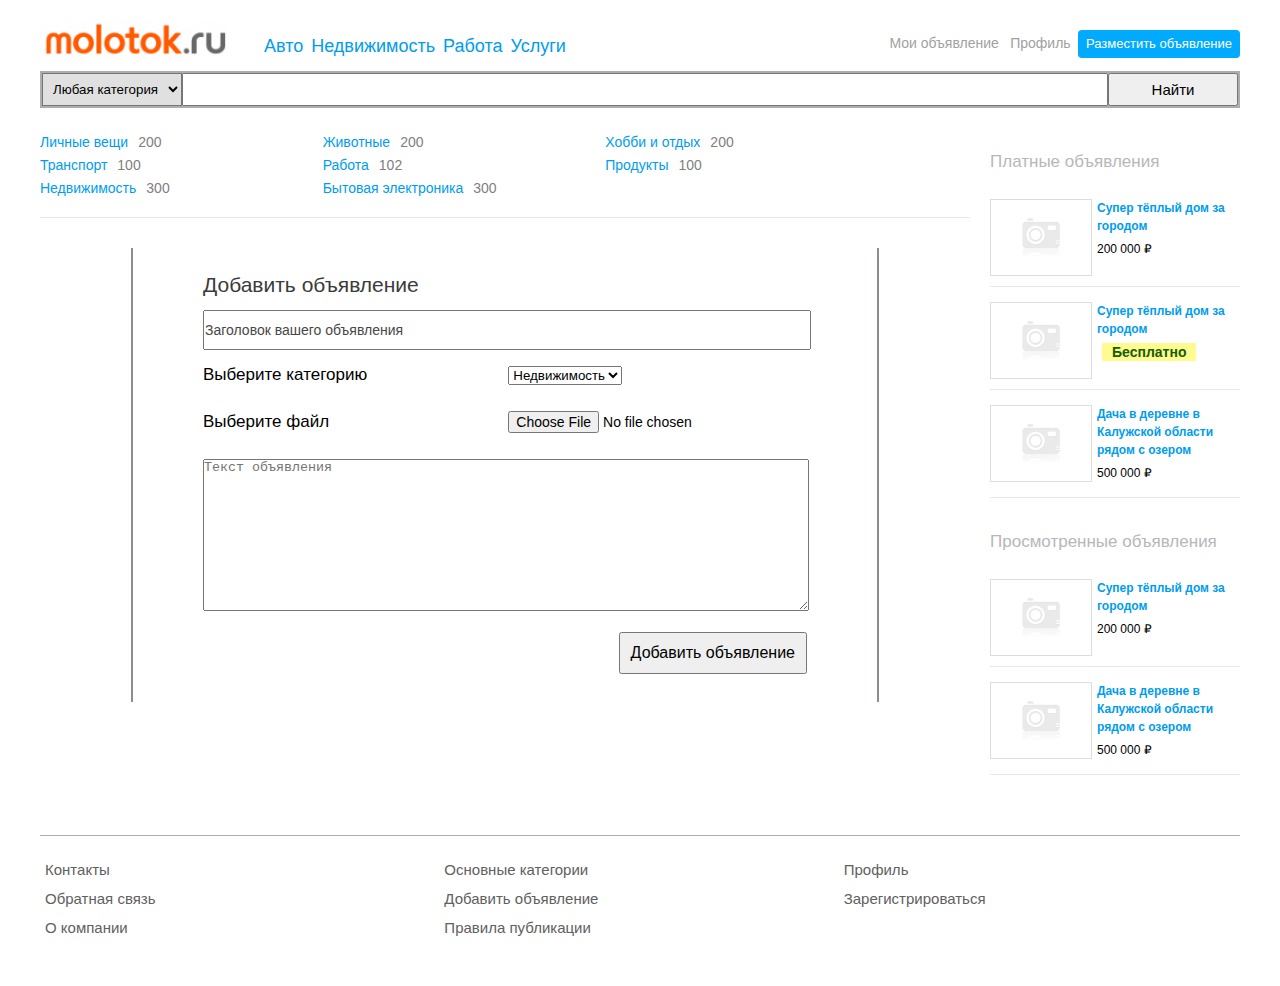
==== adv-create.html @ 5778dcbf "create adv form" ====
<!DOCTYPE html>
<html>

<head>
    <meta charset="utf-8" />
    <!--[if lt IE 9]><script src="https://cdnjs.cloudflare.com/ajax/libs/html5shiv/3.7.3/html5shiv.min.js"></script><![endif]-->
    <title>Доска объявлений</title>
    <meta name="keywords" content="" />
    <meta name="description" content="" />
    <link href="css/style.css" rel="stylesheet">
    <link href="css/search.css" rel="stylesheet">
    <link href="css/advert.css" rel="stylesheet">
    <link href="css/form.css" rel="stylesheet">
</head>

<body>
    <div class="wrapper">

        <header class="header">
            <div class="block-header">

                <div class="block-header-logo">
                    <a href="./index.html"> <img src="./images/logo.png" /></a>
                </div>
                <div class="block-header-category">
                    <ul>

                        <li><a href="#">Авто</a></li>
                        <li><a href="#">Недвижимость</a></li>
                        <li><a href="#">Работа</a></li>
                        <li><a href="#">Услуги</a></li>
                    </ul>
                </div>
                <div class="block-header-profile">
                    <a href="#" class="block-buttom my-adv">Мои объявление</a>
                    <a href="#" class="block-buttom profile">Профиль</a>
                    <button class="block-buttom create">Разместить объявление</button>
                </div>
            </div>

            <form class="block-search">
                <select class="block-search-select" name="category">
                            <option value="0">Любая категория</option>
                            <option value="1">Транспорт</option>
                            <option value="2">Недвижимость</option>
                        </select>
                <input class="block-search-input" value="" maxlength="50" name="search" />
                <button class="block-search-send">Найти</button>
            </form>
        </header>
        <!-- .header-->

        <div class="middle">

            <div class="container">
                <main class="content">

                    <div class="category">
                        <div>
                            <ul>
                                <li><a href="#">Личные вещи<span>200</span></a></li>
                                <li><a href="#">Транспорт<span>100</span></a></li>
                                <li><a href="#">Недвижимость<span>300</span></a></li>
                            </ul>
                        </div>
                        <div>
                            <ul>
                                <li><a href="#">Животные<span>200</span></a></li>
                                <li><a href="#">Работа<span>102</span></a></li>
                                <li><a href="#">Бытовая электроника<span>300</span></a></li>
                            </ul>
                        </div>
                        <div>
                            <ul>
                                <li><a href="#">Хобби и отдых<span>200</span></a></li>
                                <li><a href="#">Продукты<span>100</span></a></li>
                            </ul>
                        </div>

                    </div>
                    
                    <div class="registration">
                       
                        <form class="advert-form advert-form-add" method="POST" action="/add" enctype="multipart/form-data">
                            <div class="advert-form_title">
                                Добавить объявление
                            
                            </div>
                            <div>
                                <input type="text" maxlength="24" placeholder="Заголовок вашего объявления" name="title"/>
                            </div>
                            <div class="advert-form-category">
                                <label class="label">Выберите категорию</label>
                                
                                   <select>
                                       <option value="0">Все категории</option>
                                       <option selected="selected" value="4">Недвижимость</option>
                                       <option value="7">Авто</option>
                                       <option value="9">Работа</option>
                                   </select> 
                                
                            </div>
                            <div class="advert-form-file">
                                <label>Выберите файл</label>
                                
                                    <input type="file" name="image"/>
                                
                            </div>
                            <div class="advert-form-body">
                                <textarea name="body" placeholder="Текст объявления" rows="10" ></textarea>
                            </div>

                            
                            <div class="advert-form_button">
                                <button type="submit"> Добавить объявление</button>
                            </div>
                        
                        </form>

                    </div>

                </main>
                <!-- .content -->
            </div>
            <!-- .container-->

            <aside class="right-sidebar">

                <div class="advert-title">Платные объявления</div>

                <div class="advert-sidebar">
                    <div class="card-mini" id="1">
                        <div class="card-mini-preview">
                            <img src="./images/default.jpg" />
                        </div>
                        <div class="card-info">
                            <div class="card-mini-title">
                                Супер тёплый дом за городом
                            </div>
                            <div class="card-mini-cost">
                                200 000 ₽
                            </div>
                        </div>
                    </div>

                    <div class="card-mini" id="1">
                        <div class="card-mini-preview">
                            <img src="./images/default.jpg" />
                        </div>
                        <div class="card-info">
                            <div class="card-mini-title">
                                Супер тёплый дом за городом
                            </div>
                            <div class="card-mini-cost card-mini-cost-free">
                                Бесплатно
                            </div>
                        </div>
                    </div>

                    <div class="card-mini" id="1">
                        <div class="card-mini-preview">
                            <img src="./images/default.jpg" />
                        </div>
                        <div class="card-info">
                            <div class="card-mini-title">
                                Дача в деревне в Калужской области рядом с озером
                            </div>
                            <div class="card-mini-cost">
                                500 000 ₽
                            </div>
                        </div>
                    </div>
                </div>






                <div class="advert-title">Просмотренные объявления</div>

                <div class="advert-sidebar">
                    <div class="card-mini" id="1">
                        <div class="card-mini-preview">
                            <img src="./images/default.jpg" />
                        </div>
                        <div class="card-info">
                            <div class="card-mini-title">
                                Супер тёплый дом за городом
                            </div>
                            <div class="card-mini-cost">
                                200 000 ₽
                            </div>
                        </div>
                    </div>

                    <div class="card-mini" id="1">
                        <div class="card-mini-preview">
                            <img src="./images/default.jpg" />
                        </div>
                        <div class="card-info">
                            <div class="card-mini-title">
                                Дача в деревне в Калужской области рядом с озером
                            </div>
                            <div class="card-mini-cost">
                                500 000 ₽
                            </div>
                        </div>
                    </div>
                </div>

            </aside>
            <!-- .right-sidebar -->

        </div>
        <!-- .middle-->

    </div>
    <!-- .wrapper -->

    <footer class="footer">
        <div class="footer-menu">
            <ul>
                <li><a href="#">Контакты</a></li>
                <li><a href="#">Обратная связь</a></li>
                <li><a href="#">О компании</a></li>
            </ul>
            <ul>
                <li><a href="#">Основные категории</a></li>
                <li><a href="#">Добавить объявление</a></li>
                <li><a href="#">Правила публикации</a></li>
            </ul>
            <ul>
                <li><a href="#">Профиль</a></li>
                <li><a href="#">Зарегистрироваться</a></li>
            </ul>
        </div>
    </footer>
    <!-- .footer -->

    <script type="text/javascript" src="./js/script.js"></script>
</body>

</html>
---- css/style.css ----
* {
    margin: 0;
    padding: 0;
}

html {
    height: 100%;
}

article,
aside,
details,
figcaption,
figure,
footer,
header,
hgroup,
main,
nav,
section,
summary {
    display: block;
}

body {
    font: 12px/18px Arial, sans-serif;
    width: 100%;
    height: 100%;
}

.wrapper {
    width: 1200px;
    margin: 0 auto;
    min-height: 100%;
    height: auto !important;
    height: 100%;
}


/* Header
-----------------------------------------------------------------------------*/

.header {
    padding: 10px 0px 0px 0px;
}

.block-header {
    display: flex;
    width: inherit;
}

.block-header-logo {
    height: 60px;
    width: 220px;
    display: flex;
}

.block-header-logo img {
    height: 39px;
    padding: 9px 0px 0px 0px;
}

.block-header-category {
    padding: 27px 0px 0px 0px;
    -webkit-box-flex: 1;
    -ms-flex-positive: 1;
    flex-grow: 1;
}

.block-header-category ul {
    display: flex;
}

.block-header-category li {
    display: inline;
}

.block-header-category li a {
    font-size: 18px;
    padding: 0px 4px 0px;
    color: #009cf0;
    font-weight: 500;
    text-decoration: none;
}

.block-header-category li a:hover {
    color: #24245a;
}

.block-header-profile {
    padding: 20px 0px 0px 0px;
}

.block-header-profile button {
    color: #ffffff;
    background-image: none;
    background-color: #0af;
    height: 28px;
    line-height: 28px;
    border-radius: 4px;
    font-size: 13px;
    /* font-weight: 700; */
    margin: 0;
    padding: 0 8px;
    display: inline-block;
    border: 0;
    text-decoration: none;
    text-align: center;
    white-space: nowrap;
    /* transition: .1s ease; */
    transition-property: color, background-color, box-shadow, border-color;
    text-shadow: none;
    -webkit-user-select: none;
    -ms-user-select: none;
    user-select: none;
    /* box-shadow: inset 0 0 0 1px #777a78; */
    cursor: pointer;
}

.block-header-profile a {
    font-size: 19px;
    padding: 0px 4px 0px;
    font-weight: 300;
    text-decoration: none;
    color: #a1a1a1;
    font-size: 14px;
    line-height: 20px;
}

.block-header-profile a:hover {
    color: #727cb6;
}


/* Middle
-----------------------------------------------------------------------------*/

.middle {
    width: 100%;
    padding: 0 0 200px;
    position: relative;
}

.middle:after {
    display: table;
    clear: both;
    content: '';
}

.container {
    width: 100%;
    float: left;
    overflow: hidden;
}

.content {
    padding: 0 270px 0 0;
}


/* Right Sidebar
-----------------------------------------------------------------------------*/

.right-sidebar {
    float: left;
    width: 250px;
    margin-left: -250px;
    position: relative;
}


/* Footer
-----------------------------------------------------------------------------*/

.footer {
    width: 1200px;
    margin: -150px auto 0;
    height: 150px;
    position: relative;
    border-top: 1px solid #adadad;
}

.footer-menu {
    display: inline;
    padding: 0px 0px 30px 0px;
}

.footer-menu ul {
    display: inline-block;
    justify-content: space-between;
    position: inherit;
    width: 30%;
    vertical-align: top;
    padding: 20px 0px 0px 0px;
}

.footer-menu ul {
    display: inline-block;
    justify-content: space-between;
    position: inherit;
    width: 33%;
    vertical-align: top;
    padding: 20px 0px 0px 0px;
}

.footer-menu ul:first-child {
    padding: 20px 0px 0px 0px;
}

.footer-menu li {
    display: block;
    width: 200px;
    padding: 5px;
}

.footer-menu li a {
    text-decoration: none;
    font-size: 15px;
    padding: 0px;
    width: 200px;
    color: #616060;
    border-bottom: 1px dashed #fff;
}

.footer-menu li a:hover {
    color: #3b0f0f;
    border-bottom: 1px dashed #3b0f0f;
}
---- css/search.css ----
.block-search {
    display: flex;
    width: inherit;
    padding: 2px;
    background: #adadad;
    margin: 1px 0px 20px 0px;
}

.block-search-select {
    display: flex;
    padding: 6px;
}

.block-search-input {
    -webkit-box-flex: 1;
    -ms-flex-positive: 1;
    flex-grow: 1;
    padding: 6px;
}

.block-search-input input {
    width: 100px;
    padding: 6px;
    cursor: pointer;
}

.block-search-send {
    width: 100px;
    width: 130px;
    padding: 6px;
    font-size: 15px;
}


/* The container must be positioned relative: */

.block-search-select {
    position: relative;
    font-family: Arial;
}

.block-search-select select {
    display: none;
    /*hide original SELECT element: */
}

.block-search-select {
    background-color: rgb(224, 224, 224);
}


/* Style the arrow inside the select element: */

.block-search-select:after {
    position: absolute;
    content: "";
    top: 14px;
    right: 10px;
    width: 0;
    height: 0;
    border: 6px solid transparent;
    border-color: #fff transparent transparent transparent;
}


/* Point the arrow upwards when the select box is open (active): */

.block-search-select.select-arrow-active:after {
    border-color: transparent transparent #fff transparent;
    top: 7px;
}


/* style the items (options), including the selected item: */

.select-items div,
.select-selected {
    color: #ffffff;
    padding: 8px 16px;
    border: 1px solid transparent;
    border-color: transparent transparent rgba(0, 0, 0, 0.1) transparent;
    cursor: pointer;
}


/* Style items (options): */

.select-items {
    position: absolute;
    background-color: DodgerBlue;
    top: 100%;
    left: 0;
    right: 0;
    z-index: 99;
}


/* Hide the items when the select box is closed: */

.select-hide {
    display: none;
}

.select-items div:hover,
.same-as-selected {
    background-color: rgba(0, 0, 0, 0.1);
}
---- css/advert.css ----
.advert-title {
    font-size: 17px;
    line-height: 28px;
    padding: 20px 0px 8px 0px;
    color: #b7b7b7;
}

.adverts {}

.advert-title__info {
width: 50px;
padding: 5px;
}

.category {
    width: auto;
}

.card {
    background: #f7f7f7;
    padding: 6px 8px 20px 8px;
    width: 100%;
    font-size: 14px!important;
    display: flex;
    margin: 5px 0px 5px 0px;
}

.card img {
    width: 215px;
}

.card-preview {}

.category {
    font-size: 13px;
}

.category li a {
    text-decoration: none;
    display: block;
    color: #009cf0;
    padding: 2px 0px 0px 0px;
    font-size: 14px;
}

.category li a:hover {
    color: blue;
}

.category {
    position: relative;
    display: block;
    width: 100%;
    box-sizing: border-box;
    text-align: justify;
    padding: 0px 0px 20px 0px;
    border-bottom: 1px solid #e6e6e6;
}

.category:after {
    position: relative;
    display: inline-block;
    width: 100%;
    height: auto;
    box-sizing: border-box;
    vertical-align: top;
}

.category>div {
    position: relative;
    display: inline-block;
    width: 30%;
    height: auto;
    box-sizing: border-box;
    text-align: left;
    vertical-align: top;
}

.category li a span {
    text-decoration: none;
    padding: 2px 0px 0px 10px;
    color: gray;
    font-size: 14px;
}

.category li {
    display: block;
    padding: 3px 0px 0px 0px;
}

.category ul {}

.card-title {
    max-width: 100%;
    font-weight: 700;
    outline-color: #009cf0;
    color: rgb(0, 156, 240);
    padding: 0px 0px 0px 5px;
}

.card-cost {
    color: rgb(0, 0, 0);
    line-height: 18px!important;
    font-family: Arial, "Helvetica Neue", Helvetica, sans-serif;
    margin: 0;
    font-weight: 700;
    padding: 0px 0px 0px 5px;
}

.card-address {
    color: #999;
    line-height: 20px;
    padding: 0px 0px 0px 5px;
}


/* карточки в сайдбаре */

.card-mini {
    display: flex;
    margin: 10px 0px 10px 0px;
    border-bottom: 1px solid #e6e6e6;
    padding: 5px 0px 5px 0px;
}

.card-mini-preview {
    padding: 0px 0px 5px 0px;
}

.card-mini-preview img {
    vertical-align: top;
    width: 100px;
    border: 1px solid #dddddd;
}

.card-info {}

.card-mini-title,
.card-mini-cost {
    padding: 0px 0px 10px 5px;
    display: block;
}

.card-mini-cost-free {
    font-weight: 700;
    color: rgb(22 93 5);
    font-size: 14px;
    background: #fffb8f;
    width: auto;
    display: inline-flex;
    padding: 0px 10px 0px 10px;
    margin: 0px 0px 0px 10px;
}

.card-mini-title {
    vertical-align: top;
    max-width: 100%;
    font-weight: 700;
    outline-color: #009cf0;
    color: rgb(0, 156, 240);
    padding: 0px 0px 5px 5px;
}

.card-mini-cost {}
---- css/form.css ----
.form-server input {
    display: block;
}

.advert-form {
width: 80%;
margin: 30px auto;
border-right: 2px solid #928b8b;
border-left: 2px solid #928b8b;
padding: 20px 0px;
}

.advert-form div {
padding: 8px 70px;
}

.advert-form input {
    width: 100%;
    padding: 10px 0px 10px 0px;
    font-size: 14px;
}

.advert-form button {
padding: 10px;
font-size: 16px;
cursor: pointer; 
min-width: 150px;
}

.advert-form button:hover {
background: #eeeeee;
border-color: #545d99;
}
 
.advert-form_button {
display: flex;
justify-content: flex-end;

}

.advert-form_title {
font-size: 21px;
color: #3b3b3b;

}

.advert-form_button__login div {
    padding: 0px;
    width: 32%;
}


.advert-form_button__login {
    display: flex;
    justify-content: space-between;
    font-size: 18px;
     font-weight: 500;
} 

.advert-form_button__remember {
    display: flex;
    justify-content: flex-end;
}

.advert-form input[type="checkbox"] {
    width: auto;
}

.advert-form_button__login {
    display: flex;
    justify-content: flex-end;
}

.advert-form-add input::placeholder {
    color: #474747;
}

.advert-form input[type="file"]{
    width: 49%;
}

.advert-form-category,
.advert-form-file,
.advert-form-body{
    /*background-color: #545d99;
    border: 1px solid;*/
}

.advert-form textarea {
    width: 100%;

}

.advert-form label {
    width: 50%;
    display: inline-block;
    font-size: 17px;
}

.advert-form select option {
    padding: 5px;
}
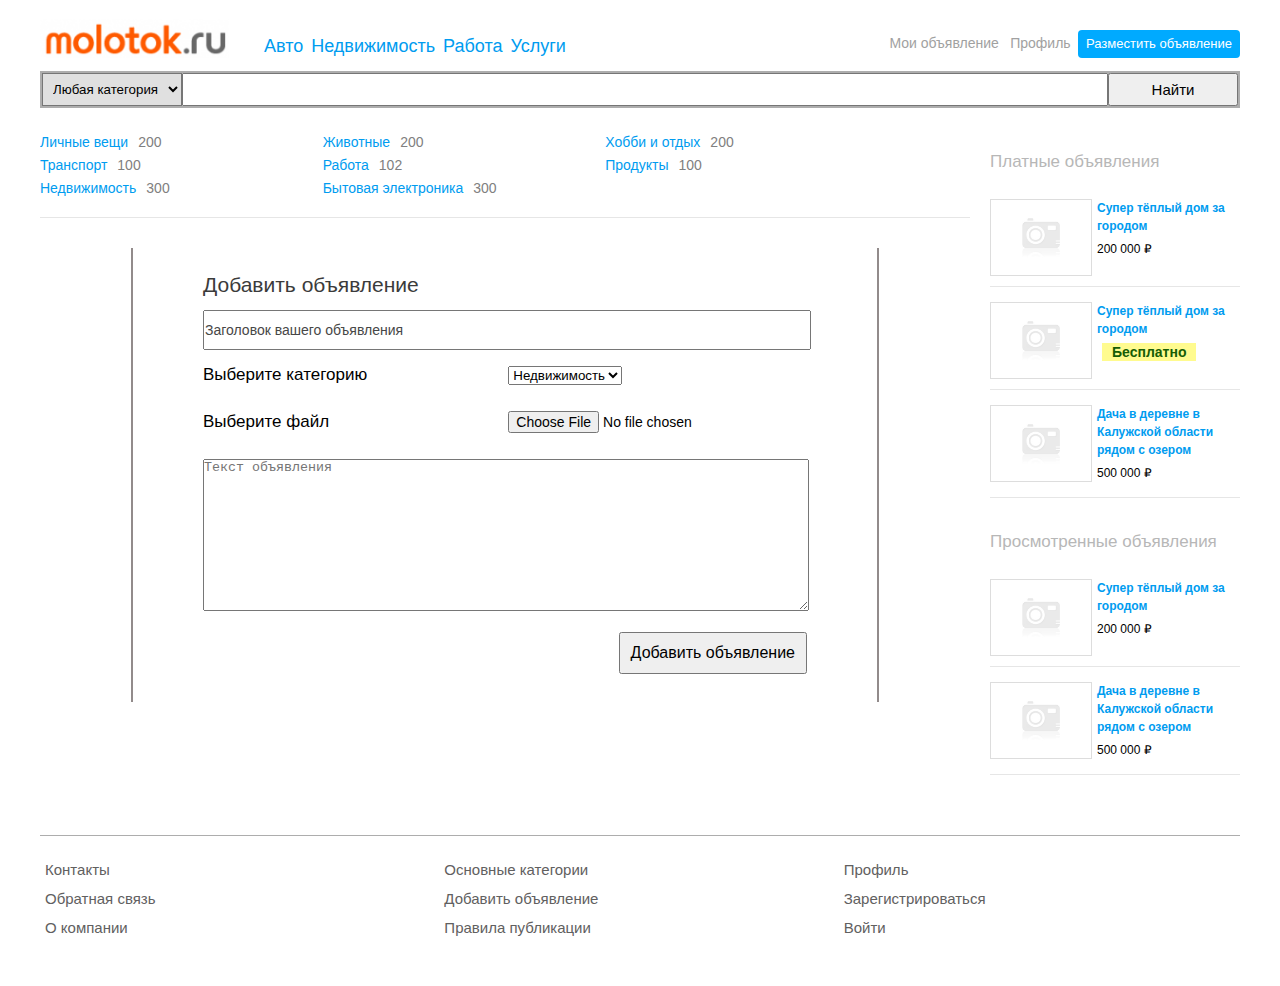
==== commit 9a045236: "link" ====
--- a/adv-create.html
+++ b/adv-create.html
@@ -92,7 +92,7 @@
                             <div class="advert-form-category">
                                 <label class="label">Выберите категорию</label>
                                 
-                                   <select>
+                                   <select name="category">
                                        <option value="0">Все категории</option>
                                        <option selected="selected" value="4">Недвижимость</option>
                                        <option value="7">Авто</option>
@@ -227,12 +227,13 @@
             </ul>
             <ul>
                 <li><a href="#">Основные категории</a></li>
-                <li><a href="#">Добавить объявление</a></li>
+                <li><a href="adv-create.html">Добавить объявление</a></li>
                 <li><a href="#">Правила публикации</a></li>
             </ul>
             <ul>
                 <li><a href="#">Профиль</a></li>
-                <li><a href="#">Зарегистрироваться</a></li>
+                <li><a href="registration.html">Зарегистрироваться</a></li>
+                <li><a href="login.html">Войти</a></li>
             </ul>
         </div>
     </footer>
--- a/css/form.css
+++ b/css/form.css
@@ -81,10 +81,7 @@
 
 .advert-form-category,
 .advert-form-file,
-.advert-form-body{
-    /*background-color: #545d99;
-    border: 1px solid;*/
-}
+.advert-form-body{}
 
 .advert-form textarea {
     width: 100%;
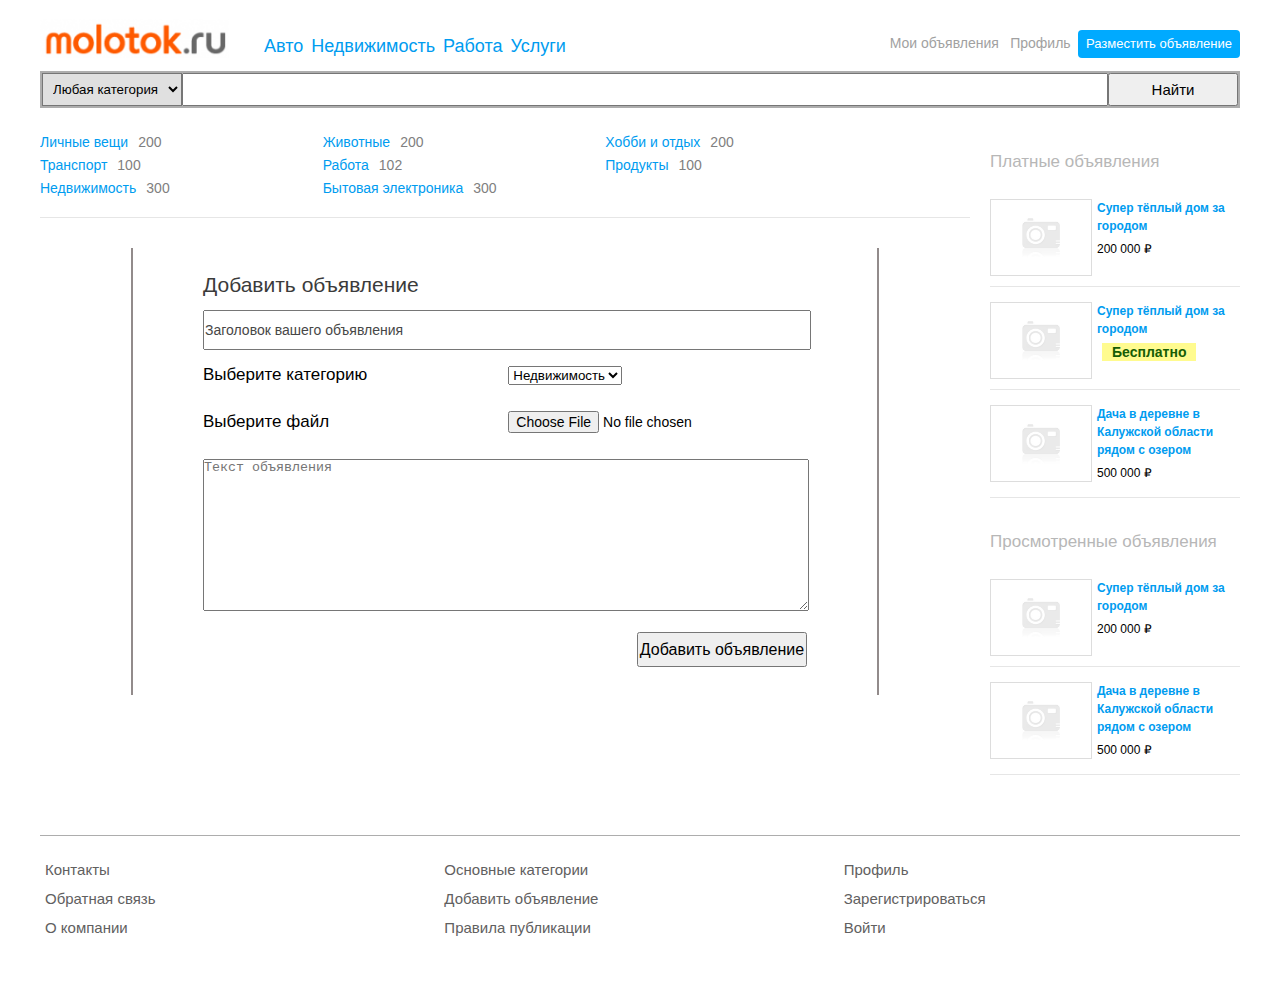
==== commit f2a90be8: "create form - my adverts" ====
--- a/adv-create.html
+++ b/adv-create.html
@@ -4,7 +4,7 @@
 <head>
     <meta charset="utf-8" />
     <!--[if lt IE 9]><script src="https://cdnjs.cloudflare.com/ajax/libs/html5shiv/3.7.3/html5shiv.min.js"></script><![endif]-->
-    <title>Доска объявлений</title>
+    <title>Добавить объявление</title>
     <meta name="keywords" content="" />
     <meta name="description" content="" />
     <link href="css/style.css" rel="stylesheet">
@@ -32,7 +32,7 @@
                     </ul>
                 </div>
                 <div class="block-header-profile">
-                    <a href="#" class="block-buttom my-adv">Мои объявление</a>
+                    <a href="./my-adverts.html" class="block-buttom my-adv">Мои объявления</a>
                     <a href="#" class="block-buttom profile">Профиль</a>
                     <button class="block-buttom create">Разместить объявление</button>
                 </div>
--- a/css/advert.css
+++ b/css/advert.css
@@ -161,4 +161,87 @@
     padding: 0px 0px 5px 5px;
 }
 
-.card-mini-cost {}+.card-mini-cost {}
+
+
+
+.my-adverts {}
+.card-list {
+    width: 99%;
+}
+.card-id {
+  display: flex;
+}
+
+.card-title__info {
+    width: 42%;
+    margin-left: 10px;
+}
+
+.card-action {
+    width: 32%;
+    display: inline-table;
+}
+
+.card-preview {
+}
+
+.card-action button {
+    display: flex;
+    justify-content: flex-end;
+}
+
+.card-action div {
+    display: block;
+}
+.card-action a {
+    background-color: #eeeeee;
+    color: black;
+
+
+}
+.card-action a:hover {
+    background-color: #e7e7e7;
+    cursor: pointer; 
+ 
+    border: 1px grey solid;
+}
+.button_edit a {
+    display: block;
+    max-width: 150px;
+    text-decoration: none;
+    text-align: center;
+    margin: 0px 0px 10px 10px;
+    border-radius: 5px;
+    border: 1px grey solid;
+    line-height: 30px;
+    font-size: 16px;
+}
+
+
+.button_edit  {
+width: 100%;
+}
+
+
+.button_delete button {
+    background-color: orange;
+    min-width: 150px;
+    height: 30px;
+    text-align: center;
+    padding: 2px;
+    align-items: center;
+    justify-content: center;
+    margin: 10px 0px 10px 10px;
+    border: solid 1px grey;
+    border-radius: 5px;
+    font-size: 16px;
+}
+
+.button_delete button:hover {
+    background-color: red;
+    cursor: pointer;
+}
+.button_delete div {
+    display: block;
+}--- a/css/form.css
+++ b/css/form.css
@@ -21,10 +21,13 @@
 }
 
 .advert-form button {
-padding: 10px;
-font-size: 16px;
-cursor: pointer; 
-min-width: 150px;
+    padding: 0;
+    font-size: 16px;
+    cursor: pointer;
+    min-width: 170px;
+    height: 35px;
+    align-items: center;
+    text-align: center;
 }
 
 .advert-form button:hover {
@@ -81,7 +84,7 @@
 
 .advert-form-category,
 .advert-form-file,
-.advert-form-body{}
+.advert-form-body {}
 
 .advert-form textarea {
     width: 100%;
